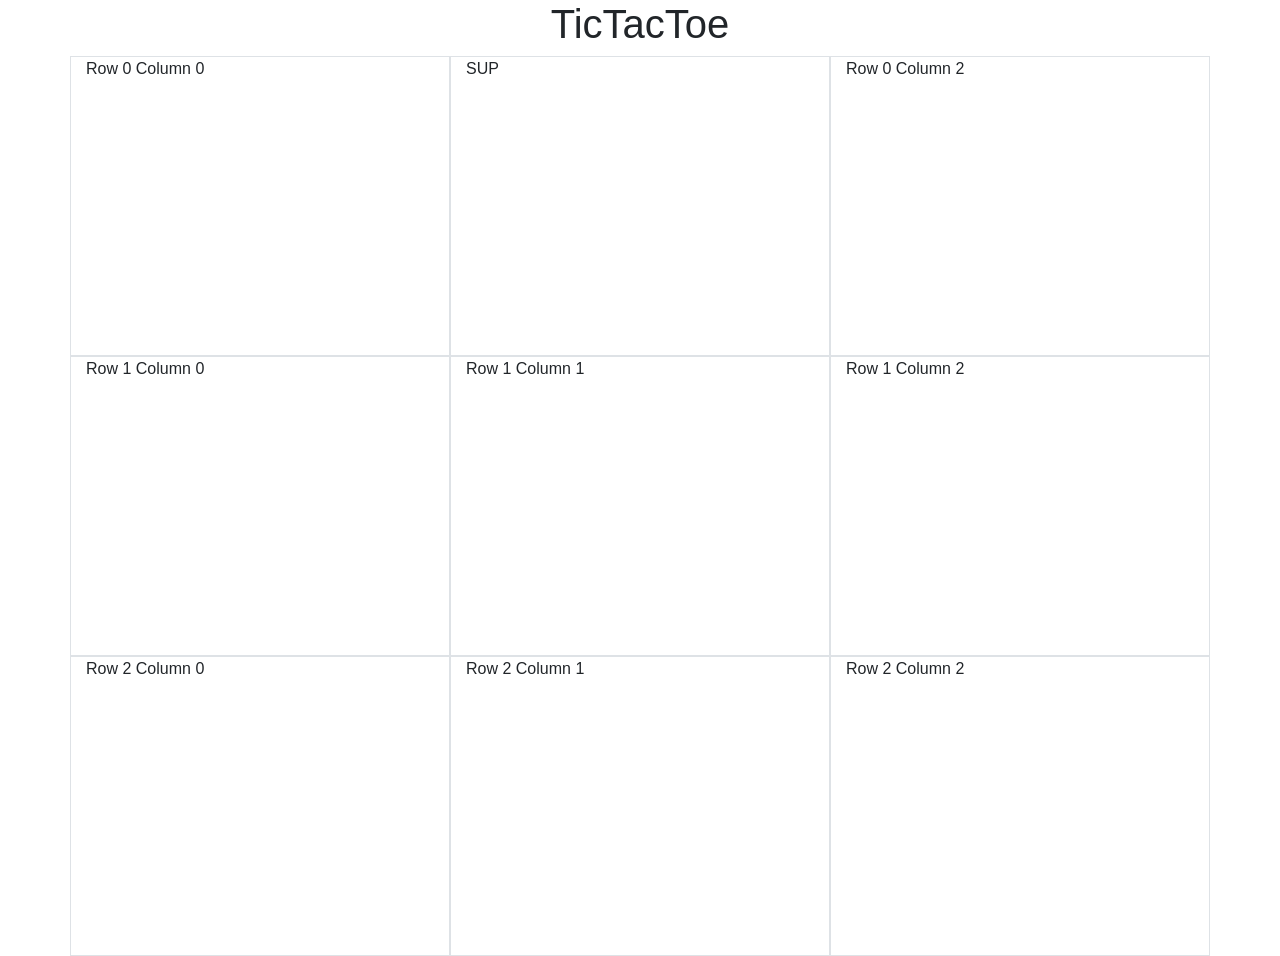
==== tictactoe/index.html @ c0740140 "First commit" ====
<!DOCTYPE html>
<html>
    <head>
        <link rel="stylesheet" href="https://maxcdn.bootstrapcdn.com/bootstrap/4.0.0/css/bootstrap.min.css" integrity="sha384-Gn5384xqQ1aoWXA+058RXPxPg6fy4IWvTNh0E263XmFcJlSAwiGgFAW/dAiS6JXm" crossorigin="anonymous">
        <link rel="stylesheet" href="css/style.css" />

    </head>
    <body>
        <div class="container">
            <h1 class="text-center">TicTacToe</h1>
            <div id="board">

            </div>
           
        </div>
    </body>
    <script type="text/javascript" src="js/app.js"></script>
</html>
---- tictactoe/css/style.css ----
.board-piece {
    height: 300px;
}
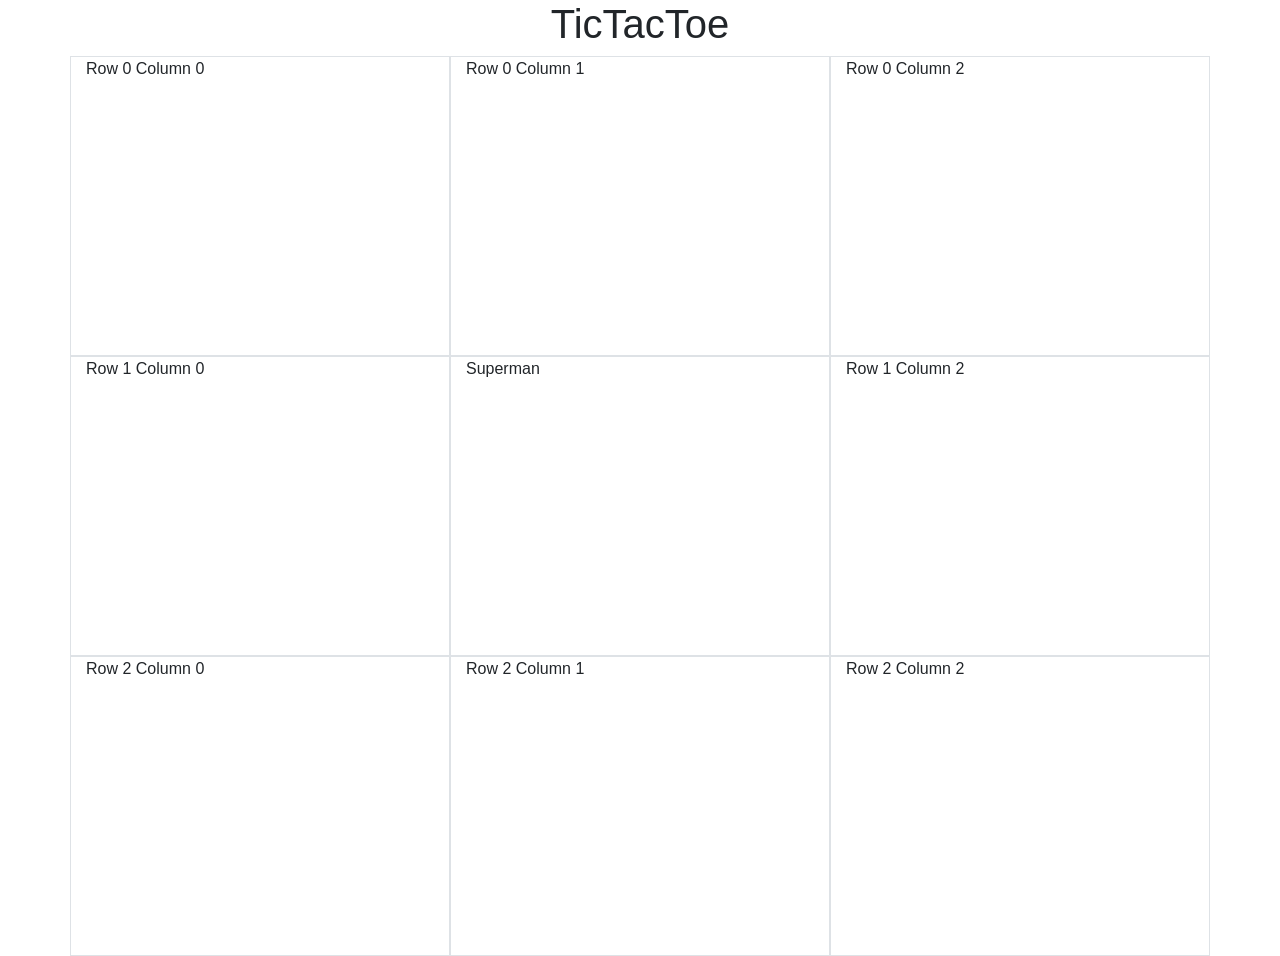
==== commit a4fc6364: "Adding tictactoe" ====
--- a/tictactoe/index.html
+++ b/tictactoe/index.html
@@ -1,18 +1,19 @@
 <!DOCTYPE html>
 <html>
     <head>
-        <link rel="stylesheet" href="https://maxcdn.bootstrapcdn.com/bootstrap/4.0.0/css/bootstrap.min.css" integrity="sha384-Gn5384xqQ1aoWXA+058RXPxPg6fy4IWvTNh0E263XmFcJlSAwiGgFAW/dAiS6JXm" crossorigin="anonymous">
+        <link rel="stylesheet" href="https://stackpath.bootstrapcdn.com/bootstrap/4.3.1/css/bootstrap.min.css" integrity="sha384-ggOyR0iXCbMQv3Xipma34MD+dH/1fQ784/j6cY/iJTQUOhcWr7x9JvoRxT2MZw1T" crossorigin="anonymous">
         <link rel="stylesheet" href="css/style.css" />
 
     </head>
     <body>
         <div class="container">
-            <h1 class="text-center">TicTacToe</h1>
-            <div id="board">
+            <h1 class="text-center" >TicTacToe</h1>
 
-            </div>
-           
+            <div id="board"></div>
+            
         </div>
     </body>
-    <script type="text/javascript" src="js/app.js"></script>
+    
+    <script type="text/javascript" src="js/app.js" ></script>
+
 </html>
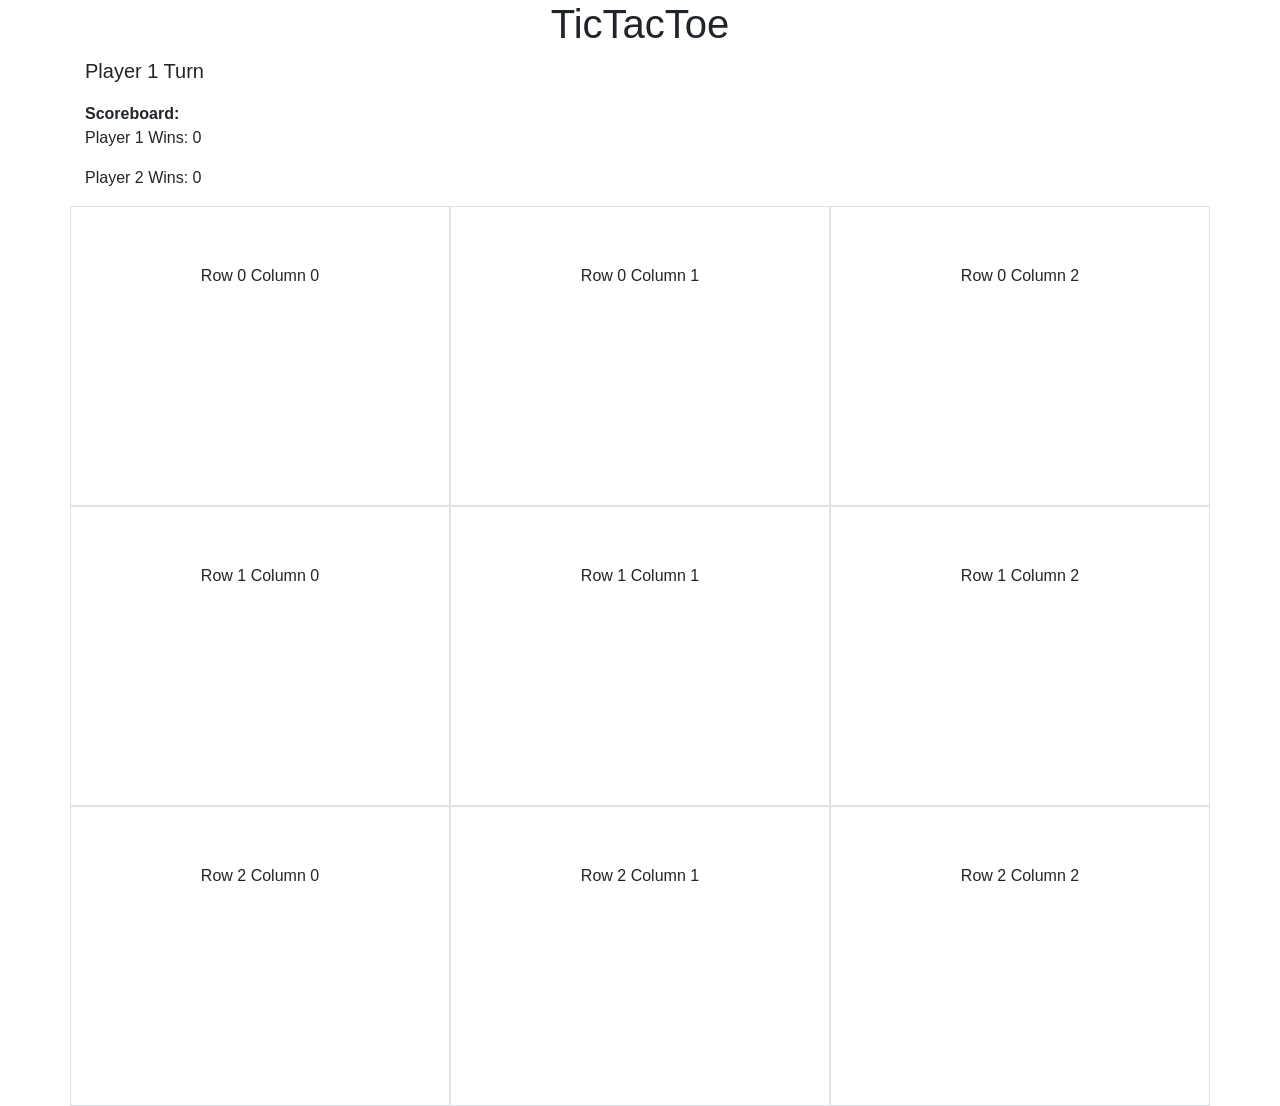
==== commit cecf47ae: "Finishing ticktactoe" ====
--- a/tictactoe/index.html
+++ b/tictactoe/index.html
@@ -2,18 +2,29 @@
 <html>
     <head>
         <link rel="stylesheet" href="https://stackpath.bootstrapcdn.com/bootstrap/4.3.1/css/bootstrap.min.css" integrity="sha384-ggOyR0iXCbMQv3Xipma34MD+dH/1fQ784/j6cY/iJTQUOhcWr7x9JvoRxT2MZw1T" crossorigin="anonymous">
+        <link rel="stylesheet" href="https://cdnjs.cloudflare.com/ajax/libs/font-awesome/5.11.2/css/all.css" />
         <link rel="stylesheet" href="css/style.css" />
 
     </head>
     <body>
         <div class="container">
             <h1 class="text-center" >TicTacToe</h1>
+            <div>
+                <p class="lead" id="currentPlayer"></p>
+            </div>
 
+            <div>
+                <strong>Scoreboard:</strong> <p id="score"></p>
+            </div>
             <div id="board"></div>
             
         </div>
     </body>
     
     <script type="text/javascript" src="js/app.js" ></script>
+    <script type="text/javascript">
+        TicTacToe.setupElements("board", "currentPlayer", "score");
+        TicTacToe.startGame();
+    </script>
 
 </html>
